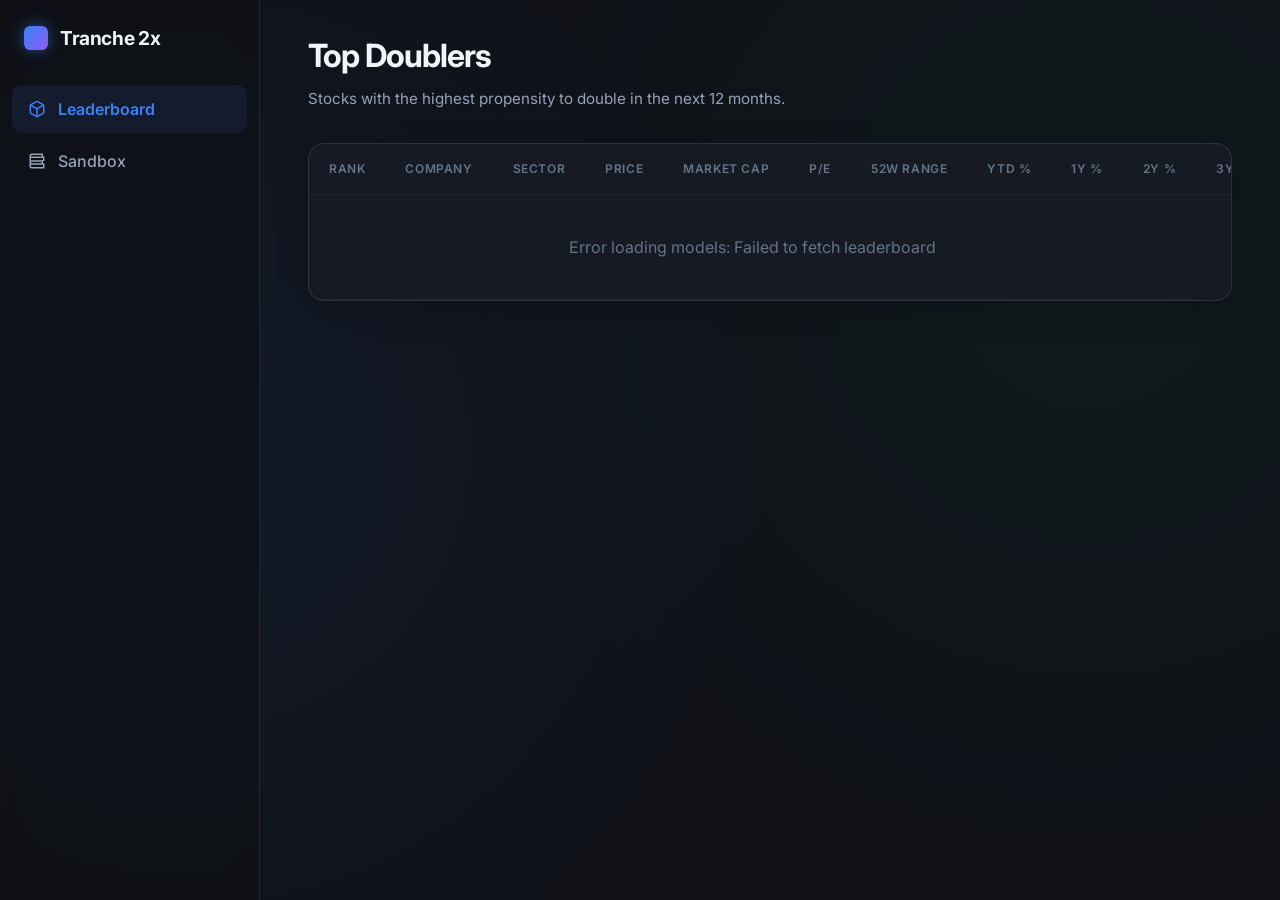
==== model/static/index.html @ 69cd689d "Add Quant Model Tranche 2x: Pipeline, Features, Portfolio Tracker, API, and UI Dashboard" ====
<!DOCTYPE html>
<html lang="en">
<head>
    <meta charset="UTF-8">
    <meta name="viewport" content="width=device-width, initial-scale=1.0">
    <title>Tranche 2x Quant Dashboard</title>
    <link href="https://fonts.googleapis.com/css2?family=Inter:wght@400;500;600;700&display=swap" rel="stylesheet">
    <link rel="stylesheet" href="style.css">
</head>
<body>
    <div class="app-container">
        <!-- Sidebar Navigation -->
        <nav class="sidebar">
            <div class="logo">
                <div class="logo-icon"></div>
                <h2>Tranche 2x</h2>
            </div>
            <ul class="nav-links">
                <li class="active" data-view="leaderboard">
                    <svg viewBox="0 0 24 24" fill="none" stroke="currentColor" stroke-width="2"><path d="M21 16V8a2 2 0 0 0-1-1.73l-7-4a2 2 0 0 0-2 0l-7 4A2 2 0 0 0 3 8v8a2 2 0 0 0 1 1.73l7 4a2 2 0 0 0 2 0l7-4A2 2 0 0 0 21 16z"></path><polyline points="3.27 6.96 12 12.01 20.73 6.96"></polyline><line x1="12" y1="22.08" x2="12" y2="12"></line></svg>
                    Leaderboard
                </li>
                <li data-view="sandbox">
                    <svg viewBox="0 0 24 24" fill="none" stroke="currentColor" stroke-width="2"><path d="M21 12V7H5a2 2 0 0 1 0-4h14v4"></path><path d="M3 5v14a2 2 0 0 0 2 2h16v-5H5a2 2 0 0 1 0-4h14v4"></path></svg>
                    Sandbox
                </li>
            </ul>
        </nav>

        <!-- Main Content Area -->
        <main class="main-content">
            <!-- View: Leaderboard -->
            <section id="leaderboard-view" class="view active">
                <header class="view-header">
                    <div class="header-titles">
                        <h1>Top Doublers</h1>
                        <p class="subtitle">Stocks with the highest propensity to double in the next 12 months.</p>
                    </div>
                </header>
                
                <div class="table-container glass-panel">
                    <table class="leaderboard-table">
                        <thead>
                            <tr>
                                <th>Rank</th>
                                <th>Company</th>
                                <th>Sector</th>
                                <th class="numeric">Price</th>
                                <th class="numeric">Market Cap</th>
                                <th class="numeric">P/E</th>
                                <th>52W Range</th>
                                <th class="numeric">YTD %</th>
                                <th class="numeric">1Y %</th>
                                <th class="numeric">2Y %</th>
                                <th class="numeric">3Y %</th>
                                <th>2x Probability</th>
                            </tr>
                        </thead>
                        <tbody id="leaderboard-body">
                            <tr>
                                <td colspan="10" class="loading-cell">
                                    <div class="spinner"></div>
                                    <p>Loading Quant Models...</p>
                                </td>
                            </tr>
                        </tbody>
                    </table>
                </div>
            </section>

            <!-- View: Sandbox -->
            <section id="sandbox-view" class="view">
                <header class="view-header">
                    <div class="header-titles">
                        <h1>Mock Portfolio</h1>
                        <p class="subtitle">Paper-trade your top picks and track performance.</p>
                    </div>
                </header>

                <div class="sandbox-stats">
                    <div class="stat-card glass-panel">
                        <h3>Total Invested</h3>
                        <p class="stat-value" id="sandbox-total-invested">$0.00</p>
                    </div>
                    <div class="stat-card glass-panel">
                        <h3>Current Value</h3>
                        <p class="stat-value" id="sandbox-current-value">$0.00</p>
                    </div>
                    <div class="stat-card glass-panel">
                        <h3>Total PnL</h3>
                        <p class="stat-value" id="sandbox-pnl">$0.00</p>
                    </div>
                </div>
                
                <div class="table-container glass-panel mt-4">
                    <table class="sandbox-table">
                        <thead>
                            <tr>
                                <th>Ticker</th>
                                <th>Buy Date</th>
                                <th class="numeric">Qty</th>
                                <th class="numeric">Buy Price</th>
                                <th class="numeric">Current Price</th>
                                <th class="numeric">PnL %</th>
                                <th class="numeric">Value</th>
                            </tr>
                        </thead>
                        <tbody id="sandbox-body">
                            <!-- Populated by JS -->
                        </tbody>
                    </table>
                </div>
            </section>
        </main>
    </div>

    <!-- Modals -->
    <!-- Add to Sandbox Modal -->
    <div id="sandbox-modal" class="modal-overlay hidden">
        <div class="modal-content glass-panel">
            <button class="close-modal">&times;</button>
            <h2 id="modal-ticker-title">Add to Sandbox</h2>
            <p class="modal-subtitle">Paper-trade <span id="modal-ticker-name"></span></p>
            
            <form id="sandbox-form" class="modal-form">
                <input type="hidden" id="sandbox-ticker">
                <input type="hidden" id="sandbox-current-price">
                
                <div class="form-group">
                    <label>Buy Date</label>
                    <input type="date" id="sandbox-date" required>
                </div>
                
                <div class="form-group">
                    <label>Buy Price (Historical Close)</label>
                    <div class="price-input-wrapper">
                        <span class="currency-symbol">$</span>
                        <input type="number" id="sandbox-buy-price" step="0.01" readonly placeholder="Fetching...">
                    </div>
                    <small id="sandbox-price-error" class="error-text hidden">Price not found for this date.</small>
                </div>

                <div class="form-group">
                    <label>Quantity (Shares)</label>
                    <input type="number" id="sandbox-qty" min="1" step="1" required>
                </div>
                
                <div class="form-actions">
                    <button type="button" class="btn btn-secondary close-modal-btn">Cancel</button>
                    <button type="submit" class="btn btn-primary" id="sandbox-submit-btn" disabled>Add Position</button>
                </div>
            </form>
        </div>
    </div>

    <script src="app.js"></script>
</body>
</html>
---- model/static/style.css ----
:root {
    --bg-dark: #0f1117;
    --bg-panel: rgba(26, 29, 39, 0.7);
    --bg-hover: rgba(255, 255, 255, 0.05);
    
    --text-primary: #f1f5f9;
    --text-secondary: #94a3b8;
    --text-muted: #64748b;
    
    --accent-blue: #3b82f6;
    --accent-blue-glow: rgba(59, 130, 246, 0.5);
    
    --color-green: #10b981;
    --color-red: #ef4444;
    
    --border-light: rgba(255, 255, 255, 0.1);
    
    --radius-lg: 16px;
    --radius-md: 10px;
    --radius-sm: 6px;
    
    --transition: all 0.2s ease-in-out;
}

* {
    margin: 0;
    padding: 0;
    box-sizing: border-box;
}

body {
    font-family: 'Inter', -apple-system, BlinkMacSystemFont, "Segoe UI", Roboto, sans-serif;
    background-color: var(--bg-dark);
    color: var(--text-primary);
    line-height: 1.5;
    background-image: 
        radial-gradient(circle at 15% 50%, rgba(59, 130, 246, 0.08) 0%, transparent 50%),
        radial-gradient(circle at 85% 30%, rgba(16, 185, 129, 0.05) 0%, transparent 50%);
    background-attachment: fixed;
    height: 100vh;
    overflow: hidden;
}

.app-container {
    display: flex;
    height: 100vh;
}

/* ── Sidebar ── */
.sidebar {
    width: 260px;
    background: rgba(15, 17, 23, 0.9);
    border-right: 1px solid var(--border-light);
    backdrop-filter: blur(12px);
    -webkit-backdrop-filter: blur(12px);
    display: flex;
    flex-direction: column;
    padding: 24px 0;
    z-index: 10;
}

.logo {
    display: flex;
    align-items: center;
    gap: 12px;
    padding: 0 24px 32px;
}

.logo-icon {
    width: 24px;
    height: 24px;
    border-radius: 6px;
    background: linear-gradient(135deg, var(--accent-blue), #8b5cf6);
    box-shadow: 0 0 15px var(--accent-blue-glow);
}

.logo h2 {
    font-size: 1.2rem;
    font-weight: 700;
    letter-spacing: -0.02em;
}

.nav-links {
    list-style: none;
    display: flex;
    flex-direction: column;
    gap: 4px;
    padding: 0 12px;
}

.nav-links li {
    display: flex;
    align-items: center;
    gap: 12px;
    padding: 12px 16px;
    border-radius: var(--radius-md);
    cursor: pointer;
    color: var(--text-secondary);
    font-weight: 500;
    transition: var(--transition);
}

.nav-links li svg {
    width: 18px;
    height: 18px;
}

.nav-links li:hover {
    background: var(--bg-hover);
    color: var(--text-primary);
}

.nav-links li.active {
    background: rgba(59, 130, 246, 0.1);
    color: var(--accent-blue);
    font-weight: 600;
}

/* ── Main Content ── */
.main-content {
    flex: 1;
    overflow-y: auto;
    padding: 32px 48px;
    position: relative;
}

.view {
    display: none;
    animation: fadeIn 0.3s ease;
}

.view.active {
    display: block;
}

@keyframes fadeIn {
    from { opacity: 0; transform: translateY(5px); }
    to { opacity: 1; transform: translateY(0); }
}

.view-header {
    margin-bottom: 32px;
}

.view-header h1 {
    font-size: 2rem;
    font-weight: 700;
    letter-spacing: -0.03em;
    margin-bottom: 8px;
}

.subtitle {
    color: var(--text-secondary);
    font-size: 0.95rem;
}

/* ── Glass Panels & Tables ── */
.glass-panel {
    background: var(--bg-panel);
    border: 1px solid var(--border-light);
    border-radius: var(--radius-lg);
    backdrop-filter: blur(16px);
    -webkit-backdrop-filter: blur(16px);
    box-shadow: 0 8px 32px rgba(0, 0, 0, 0.2);
}

.table-container {
    overflow-x: auto;
}

table {
    width: 100%;
    border-collapse: collapse;
    text-align: left;
}

th, td {
    padding: 16px 20px;
    border-bottom: 1px solid rgba(255, 255, 255, 0.05);
}

th {
    color: var(--text-muted);
    font-size: 0.75rem;
    font-weight: 600;
    text-transform: uppercase;
    letter-spacing: 0.05em;
    white-space: nowrap;
}

.numeric {
    text-align: right;
}

/* Table Rows */
tbody tr {
    transition: var(--transition);
}

tbody tr:hover {
    background: var(--bg-hover);
}

/* Leaderboard Specifics */
.main-row {
    cursor: pointer;
}

.ticker-col {
    display: flex;
    flex-direction: column;
}

.ticker-sym {
    font-weight: 600;
    font-size: 1rem;
    color: var(--text-primary);
}

.company-name {
    font-size: 0.75rem;
    color: var(--text-secondary);
}

.sector-badge {
    display: inline-block;
    padding: 4px 10px;
    background: rgba(255, 255, 255, 0.05);
    border: 1px solid rgba(255, 255, 255, 0.1);
    border-radius: 20px;
    font-size: 0.7rem;
    color: var(--text-secondary);
}

/* Colors */
.text-green { color: var(--color-green); }
.text-red { color: var(--color-red); }

/* Probability Bar */
.prob-cell {
    display: flex;
    align-items: center;
    gap: 12px;
}

.prob-bar-bg {
    flex: 1;
    height: 6px;
    background: rgba(255, 255, 255, 0.1);
    border-radius: 3px;
    overflow: hidden;
}

.prob-bar-fill {
    height: 100%;
    border-radius: 3px;
    transition: width 1s ease-out;
}

.prob-val {
    font-weight: 600;
    font-size: 0.9rem;
    width: 45px;
}

/* Action Button */
.btn-action {
    background: transparent;
    border: 1px solid rgba(255, 255, 255, 0.15);
    color: var(--text-primary);
    border-radius: var(--radius-sm);
    width: 28px;
    height: 28px;
    display: flex;
    align-items: center;
    justify-content: center;
    cursor: pointer;
    transition: var(--transition);
}

.btn-action:hover {
    background: rgba(255, 255, 255, 0.1);
    border-color: rgba(255, 255, 255, 0.3);
}

.btn-action svg {
    width: 14px;
    height: 14px;
}

/* ── Analysis Panel (Row Expand) ── */
.analysis-row {
    background: rgba(0, 0, 0, 0.2);
}

.analysis-content {
    padding: 24px;
    display: flex;
    flex-direction: column;
    gap: 20px;
}

.nlp-reasoning {
    font-size: 1rem;
    color: var(--text-primary);
    line-height: 1.6;
    background: rgba(59, 130, 246, 0.05);
    border-left: 3px solid var(--accent-blue);
    padding: 16px 20px;
    border-radius: 0 var(--radius-md) var(--radius-md) 0;
}

.shap-breakdown {
    display: flex;
    gap: 40px;
}

.shap-column {
    flex: 1;
}

.shap-column h4 {
    font-size: 0.8rem;
    color: var(--text-muted);
    text-transform: uppercase;
    margin-bottom: 12px;
}

.shap-item {
    display: flex;
    align-items: center;
    margin-bottom: 10px;
    font-size: 0.85rem;
}

.shap-item-label {
    width: 160px;
    color: var(--text-secondary);
}

.shap-item-bar-container {
    flex: 1;
    display: flex;
    align-items: center;
}

.shap-item-bar {
    height: 8px;
    border-radius: 4px;
}

.shap-item-bar.pos { background: var(--color-green); }
.shap-item-bar.neg { background: var(--color-red); }

/* ── Sandbox Stats ── */
.sandbox-stats {
    display: grid;
    grid-template-columns: repeat(3, 1fr);
    gap: 24px;
}

.stat-card {
    padding: 24px;
}

.stat-card h3 {
    font-size: 0.8rem;
    color: var(--text-muted);
    text-transform: uppercase;
    margin-bottom: 8px;
}

.stat-value {
    font-size: 2rem;
    font-weight: 700;
    color: var(--text-primary);
}

.mt-4 { margin-top: 24px; }

/* ── Modals ── */
.modal-overlay {
    position: fixed;
    top: 0; left: 0; right: 0; bottom: 0;
    background: rgba(0, 0, 0, 0.6);
    backdrop-filter: blur(4px);
    z-index: 100;
    display: flex;
    align-items: center;
    justify-content: center;
    opacity: 0;
    pointer-events: none;
    transition: var(--transition);
}

.modal-overlay:not(.hidden) {
    opacity: 1;
    pointer-events: auto;
}

.modal-content {
    width: 400px;
    padding: 32px;
    position: relative;
    transform: translateY(20px);
    transition: var(--transition);
}

.modal-overlay:not(.hidden) .modal-content {
    transform: translateY(0);
}

.close-modal {
    position: absolute;
    top: 20px; right: 20px;
    background: transparent;
    border: none;
    color: var(--text-secondary);
    font-size: 1.5rem;
    cursor: pointer;
}

.close-modal:hover { color: var(--text-primary); }

.modal-content h2 { margin-bottom: 4px; }
.modal-subtitle { color: var(--text-muted); margin-bottom: 24px; font-size: 0.9rem; }

.form-group {
    margin-bottom: 20px;
}

.form-group label {
    display: block;
    font-size: 0.85rem;
    color: var(--text-secondary);
    margin-bottom: 8px;
}

.form-group input {
    width: 100%;
    background: rgba(0, 0, 0, 0.2);
    border: 1px solid rgba(255, 255, 255, 0.1);
    color: var(--text-primary);
    padding: 10px 12px;
    border-radius: var(--radius-sm);
    font-family: inherit;
}

.form-group input:focus {
    outline: none;
    border-color: var(--accent-blue);
    background: rgba(0, 0, 0, 0.3);
}

.price-input-wrapper {
    position: relative;
    display: flex;
    align-items: center;
}

.currency-symbol {
    position: absolute;
    left: 12px;
    color: var(--text-muted);
}

.price-input-wrapper input {
    padding-left: 24px;
}

.error-text {
    color: var(--color-red);
    font-size: 0.8rem;
    margin-top: 6px;
    display: block;
}

.hidden { display: none !important; }

.form-actions {
    display: flex;
    gap: 12px;
    margin-top: 32px;
}

.btn {
    flex: 1;
    padding: 12px;
    border-radius: var(--radius-sm);
    border: none;
    font-weight: 600;
    cursor: pointer;
    transition: var(--transition);
}

.btn:disabled {
    opacity: 0.5;
    cursor: not-allowed;
}

.btn-primary {
    background: var(--accent-blue);
    color: white;
}

.btn-primary:not(:disabled):hover {
    background: #2563eb;
}

.btn-secondary {
    background: rgba(255, 255, 255, 0.1);
    color: var(--text-primary);
}

.btn-secondary:hover {
    background: rgba(255, 255, 255, 0.15);
}

.loading-cell {
    text-align: center;
    padding: 40px !important;
    color: var(--text-muted);
}

.spinner {
    width: 24px;
    height: 24px;
    border: 2px solid rgba(255, 255, 255, 0.1);
    border-top-color: var(--accent-blue);
    border-radius: 50%;
    animation: spin 1s linear infinite;
    margin: 0 auto 12px;
}

@keyframes spin {
    to { transform: rotate(360deg); }
}

/* ── 52W Range Slider ── */
.range-wrapper {
    display: flex;
    align-items: center;
    gap: 8px;
    width: 140px;
}

.range-val {
    font-size: 0.7rem;
    color: var(--text-muted);
    min-width: 30px;
}

.range-val:first-child { text-align: right; }
.range-val:last-child { text-align: left; }

.range-bar-bg {
    flex: 1;
    height: 4px;
    background: rgba(255, 255, 255, 0.1);
    border-radius: 2px;
    position: relative;
}

.range-indicator {
    position: absolute;
    width: 6px;
    height: 10px;
    background: var(--text-primary);
    border-radius: 3px;
    top: 50%;
    transform: translate(-50%, -50%);
    box-shadow: 0 0 8px rgba(255,255,255,0.3);
}
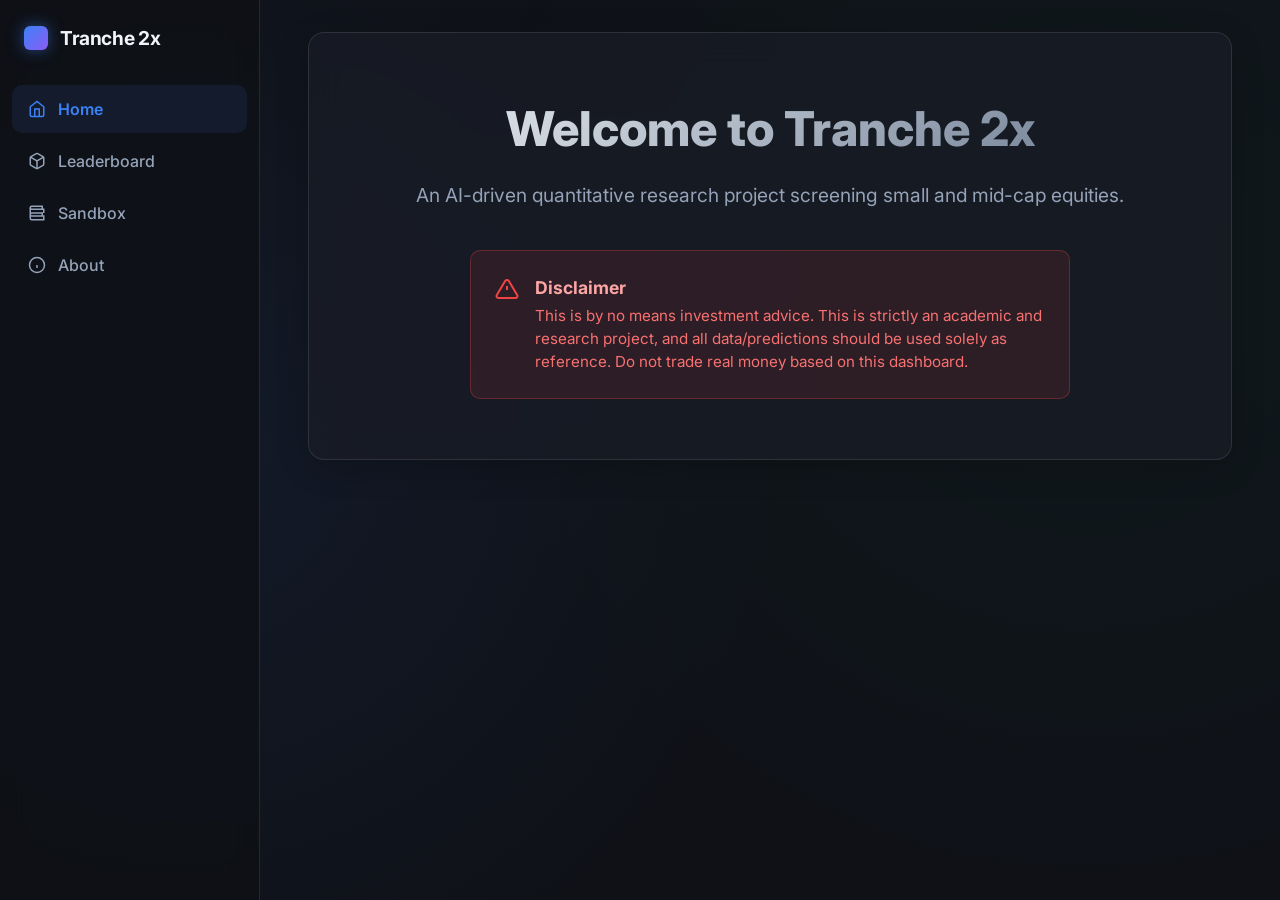
==== commit 7934d7e7: "Add Home and About Pages, and secure Sandbox with admin123 password" ====
--- a/model/static/index.html
+++ b/model/static/index.html
@@ -16,7 +16,11 @@
                 <h2>Tranche 2x</h2>
             </div>
             <ul class="nav-links">
-                <li class="active" data-view="leaderboard">
+                <li class="active" data-view="home">
+                    <svg viewBox="0 0 24 24" fill="none" stroke="currentColor" stroke-width="2"><path d="M3 9l9-7 9 7v11a2 2 0 0 1-2 2H5a2 2 0 0 1-2-2z"></path><polyline points="9 22 9 12 15 12 15 22"></polyline></svg>
+                    Home
+                </li>
+                <li data-view="leaderboard">
                     <svg viewBox="0 0 24 24" fill="none" stroke="currentColor" stroke-width="2"><path d="M21 16V8a2 2 0 0 0-1-1.73l-7-4a2 2 0 0 0-2 0l-7 4A2 2 0 0 0 3 8v8a2 2 0 0 0 1 1.73l7 4a2 2 0 0 0 2 0l7-4A2 2 0 0 0 21 16z"></path><polyline points="3.27 6.96 12 12.01 20.73 6.96"></polyline><line x1="12" y1="22.08" x2="12" y2="12"></line></svg>
                     Leaderboard
                 </li>
@@ -24,13 +28,62 @@
                     <svg viewBox="0 0 24 24" fill="none" stroke="currentColor" stroke-width="2"><path d="M21 12V7H5a2 2 0 0 1 0-4h14v4"></path><path d="M3 5v14a2 2 0 0 0 2 2h16v-5H5a2 2 0 0 1 0-4h14v4"></path></svg>
                     Sandbox
                 </li>
+                <li data-view="about">
+                    <svg viewBox="0 0 24 24" fill="none" stroke="currentColor" stroke-width="2"><circle cx="12" cy="12" r="10"></circle><line x1="12" y1="16" x2="12" y2="12"></line><line x1="12" y1="8" x2="12.01" y2="8"></line></svg>
+                    About
+                </li>
             </ul>
         </nav>
 
         <!-- Main Content Area -->
         <main class="main-content">
+            <!-- View: Home -->
+            <section id="home-view" class="view active">
+                <div class="hero-section glass-panel">
+                    <h1>Welcome to Tranche 2x</h1>
+                    <p class="hero-subtitle">An AI-driven quantitative research project screening small and mid-cap equities.</p>
+                    
+                    <div class="disclaimer-alert">
+                        <svg viewBox="0 0 24 24" fill="none" stroke="currentColor" stroke-width="2"><path d="M10.29 3.86L1.82 18a2 2 0 0 0 1.71 3h16.94a2 2 0 0 0 1.71-3L13.71 3.86a2 2 0 0 0-3.42 0z"></path><line x1="12" y1="9" x2="12" y2="13"></line><line x1="12" y1="17" x2="12.01" y2="17"></line></svg>
+                        <div>
+                            <strong>Disclaimer</strong>
+                            <p>This is by no means investment advice. This is strictly an academic and research project, and all data/predictions should be used solely as reference. Do not trade real money based on this dashboard.</p>
+                        </div>
+                    </div>
+                </div>
+            </section>
+
+            <!-- View: About -->
+            <section id="about-view" class="view">
+                <header class="view-header">
+                    <div class="header-titles">
+                        <h1>About Tranche 2x</h1>
+                        <p class="subtitle">The research, the author, and the machine learning model behind the predictions.</p>
+                    </div>
+                </header>
+
+                <div class="about-grid">
+                    <div class="about-card glass-panel">
+                        <h3>What is this site about?</h3>
+                        <p>Tranche 2x is an experimental platform designed to identify mispricings in the small to mid-cap equity markets. Our goal is to surface companies exhibiting historical patterns associated with significant capital appreciation over a 12-month horizon.</p>
+                    </div>
+
+                    <div class="about-card glass-panel">
+                        <h3>About the Author</h3>
+                        <p>Built by a Quantitative Researcher exploring the intersection of modern machine learning and classical fundamental analysis. This project serves as a proving ground for robust feature engineering and predictive modeling in noisy financial environments.</p>
+                    </div>
+
+                    <div class="about-card glass-panel">
+                        <h3>About the Model</h3>
+                        <p>The core engine is a sophisticated machine learning pipeline combining gradient boosted decision trees (LightGBM and XGBoost) in a soft-voting ensemble.</p>
+                        <p>The model processes over <strong>20 distinct features</strong> for every stock in the universe. This includes complex valuation multiples, relative price momentum indicators, macroeconomic sensitivity, and sector-relative normalization parameters.</p>
+                        <p>Rather than a black box, the model utilizes <strong>SHAP (SHapley Additive exPlanations)</strong> to calculate exactly which fundamental or technical factors contributed to a stock's overall propensity score, bringing complete transparency to the predictions.</p>
+                    </div>
+                </div>
+            </section>
+
             <!-- View: Leaderboard -->
-            <section id="leaderboard-view" class="view active">
+            <section id="leaderboard-view" class="view">
                 <header class="view-header">
                     <div class="header-titles">
                         <h1>Top Doublers</h1>
--- a/model/static/style.css
+++ b/model/static/style.css
@@ -571,3 +571,87 @@
     transform: translate(-50%, -50%);
     box-shadow: 0 0 8px rgba(255,255,255,0.3);
 }
+
+/* ── Home Page ── */
+.hero-section {
+    padding: 60px 40px;
+    text-align: center;
+    margin-bottom: 40px;
+}
+
+.hero-section h1 {
+    font-size: 3rem;
+    font-weight: 800;
+    margin-bottom: 16px;
+    background: linear-gradient(135deg, var(--text-primary), var(--text-muted));
+    -webkit-background-clip: text;
+    -webkit-text-fill-color: transparent;
+}
+
+.hero-subtitle {
+    font-size: 1.2rem;
+    color: var(--text-secondary);
+    margin-bottom: 40px;
+}
+
+.disclaimer-alert {
+    display: flex;
+    align-items: flex-start;
+    gap: 16px;
+    background: rgba(239, 68, 68, 0.1);
+    border: 1px solid rgba(239, 68, 68, 0.3);
+    padding: 24px;
+    border-radius: var(--radius-md);
+    text-align: left;
+    max-width: 600px;
+    margin: 0 auto;
+}
+
+.disclaimer-alert svg {
+    width: 24px;
+    height: 24px;
+    color: var(--color-red);
+    flex-shrink: 0;
+    margin-top: 2px;
+}
+
+.disclaimer-alert strong {
+    display: block;
+    color: #fca5a5;
+    margin-bottom: 4px;
+    font-size: 1.1rem;
+}
+
+.disclaimer-alert p {
+    color: #f87171;
+    font-size: 0.95rem;
+}
+
+/* ── About Page ── */
+.about-grid {
+    display: grid;
+    grid-template-columns: repeat(auto-fit, minmax(300px, 1fr));
+    gap: 24px;
+}
+
+.about-card {
+    padding: 32px;
+}
+
+.about-card h3 {
+    font-size: 1.25rem;
+    margin-bottom: 16px;
+    color: var(--text-primary);
+    border-bottom: 1px solid var(--border-light);
+    padding-bottom: 12px;
+}
+
+.about-card p {
+    color: var(--text-secondary);
+    margin-bottom: 16px;
+    font-size: 0.95rem;
+}
+
+.about-card p:last-child {
+    margin-bottom: 0;
+}
